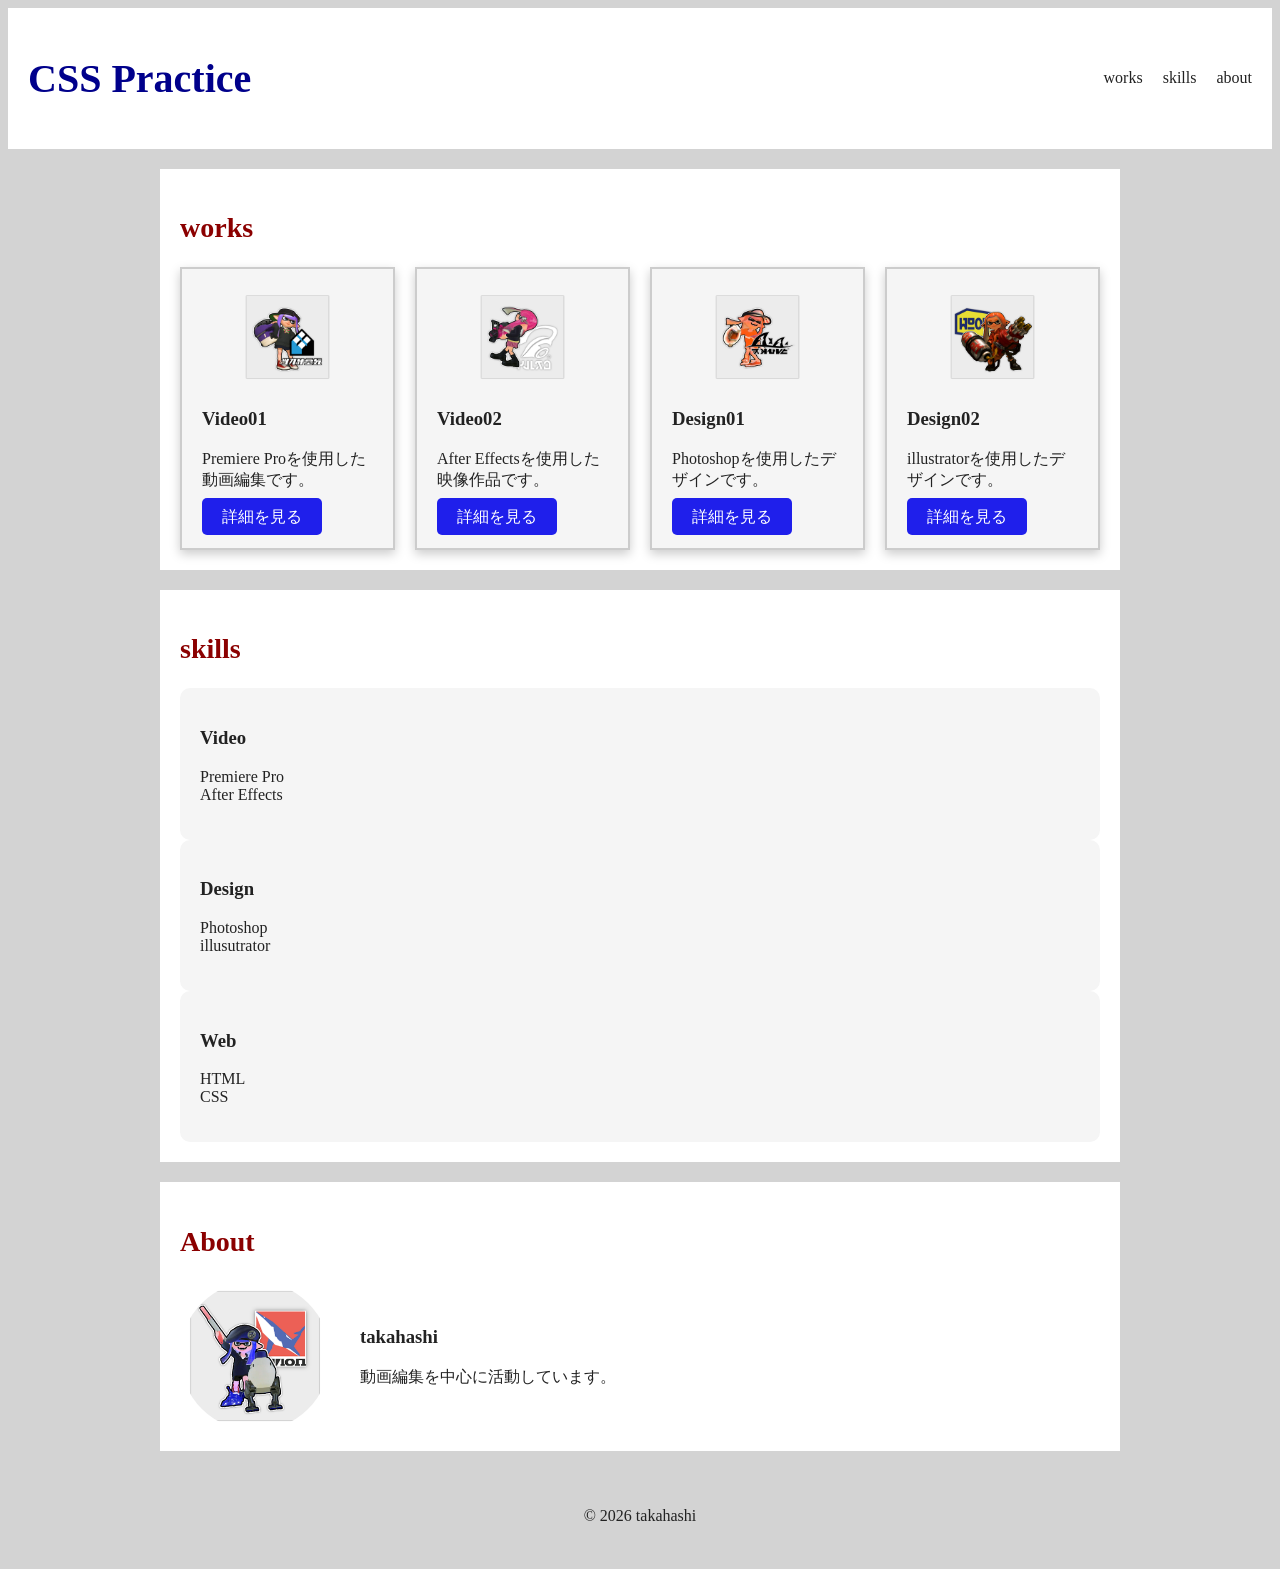
==== index.html @ fbd05a43 "Add files via upload" ====
<!DOCTYPE html>
<html lang="ja">

<head>
    <meta charset="UTF-8">
    <title>CSSpractice1</title>
    
    <link rel="stylesheet" href="css/html.css">
</head>

<body>

    <header class="site-header">
        <h1>CSS Practice</h1>

        <nav class="nav">
            <a href="#works">works</a>
            <a href="#skills">skills</a>
            <a href="#about">about</a>
        </nav>
    </header>

    <main>
        <section id="works" class="section">
            <h2>works</h2>
            <div class="work-list">
                <div class="work-card">
                    <img src="images/practice_image2.png" alt="作品1">
                    <h3>Video01</h3>
                    <p>Premiere Proを使用した動画編集です。</p>
                    <a href="#" class="button">詳細を見る</a>
                </div>

                <div class="work-card">
                    <img src="images/practice_image3.png" alt="作品2">
                    <h3>Video02</h3>
                    <p>After Effectsを使用した映像作品です。</p>
                    <a href="#" class="button">詳細を見る</a>
                </div>

                <div class="work-card">
                    <img src="images/practice_image4.png" alt="作品3">
                    <h3>Design01</h3>
                    <p>Photoshopを使用したデザインです。</p>
                    <a href="#" class="button">詳細を見る</a>
                </div>

                <div class="work-card">
                    <img src="images/practice_image5.png" alt="作品4">
                    <h3>Design02</h3>
                    <p>illustratorを使用したデザインです。</p>
                    <a href="#" class="button">詳細を見る</a>
                </div>
            </div>
        </section>

        <section id="skills" class="section">

            <h2>skills</h2>
            <div class="skills-list">
                <div class="skill">
                    <h3>Video</h3>
                    <p>Premiere Pro<br>After Effects</p>
                </div>

                <div class="skill">
                    <h3>Design</h3>
                    <p>Photoshop<br>illusutrator</p>
                </div>

                <div class="skill">
                    <h3>Web</h3>
                    <p>HTML<br>CSS</p>
                </div>
            </div>
        </section>

        <section id="about" class="section">
            <h2>About</h2>
            <div class="about-content">
                <img src="images/practice_image6.png" alt="プロフィール画像" class="profile-image">

                <div>
                    <h3>takahashi</h3>
                    <p>動画編集を中心に活動しています。</p>
                </div>
            </div>
        </section>
    </main>
    
    <footer class="site-footer">
        <p>© 2026 takahashi</p>
    </footer>
</body>
</html>
---- css/html.css ----
*{
    box-sizing: border-box;
}

body{
    background-color: lightgray;
    color: #222222;
}

.site-header{
    background-color: white;
    padding: 20px;

    display: flex;
    justify-content: space-between;
    align-items: center;
}

h1{
    color: darkblue;
    font-size: 40px;
}

h2{
    color: darkred;
    font-size: 28px;
}

.nav{
    display: flex;
    gap: 20px;
}

.nav a{
    color: #222222;
    text-decoration: none;
}

.nav a:hover{
    color: blue;
}

main{
    max-width: 1000px;
    margin: 0 auto;
}

.section{
    background-color: white;
    padding: 20px;
    margin: 20px;
}

img{
    max-width: 100%;
    height: auto;
}

.work-list{
    display: flex;
    gap: 20px;

    flex-wrap: wrap;
}

.work-card{
    background-color: #f5f5f5;
    padding: 20px;
    flex: 1;
    min-width: 200px;
    border: 2px solid #cccccc;
    
    box-shadow: 0 4px 10px #cccccc;
    transition: 0.3s;
}

.work-card:hover{
    transform: translateY(-5px);
}

.button{
    background-color: rgb(31, 31, 235 );
    color: white;

    padding: 10px 20px;
    border-radius: 5px;
    text-decoration: none;
    transition: 0.3s;
}

.button:hover{
    background-color: rgb(0, 0, 49);
}

.skill-list{
    display: grid;
    grid-template-columns: repeat(3, 1fr);
    gap: 20px;
}

.skill{
    background-color: #f5f5f5;
    padding: 20px;
    border-radius: 10px;
}

.about-content{
    display: flex;
    gap: 30px;
    align-items: center;
}

.profile-image{
    width: 150px;
    height: 150px;
    object-fit: cover;
    border-radius: 50%;
}

.site-footer{
    text-align: center;
    padding: 20px;
}

@media(max-width: 768px){
.site-header{
    flex-direction: column;
    align-items: flex-start;
}

.nav{
    flex-wrap: wrap;
}

.work-list{
    flex-direction: column;
}

.skill-list{
    grid-template-columns: 1fr; 
}

.about-content{
    flex-direction: column;
    align-items: flex-start;
}
}
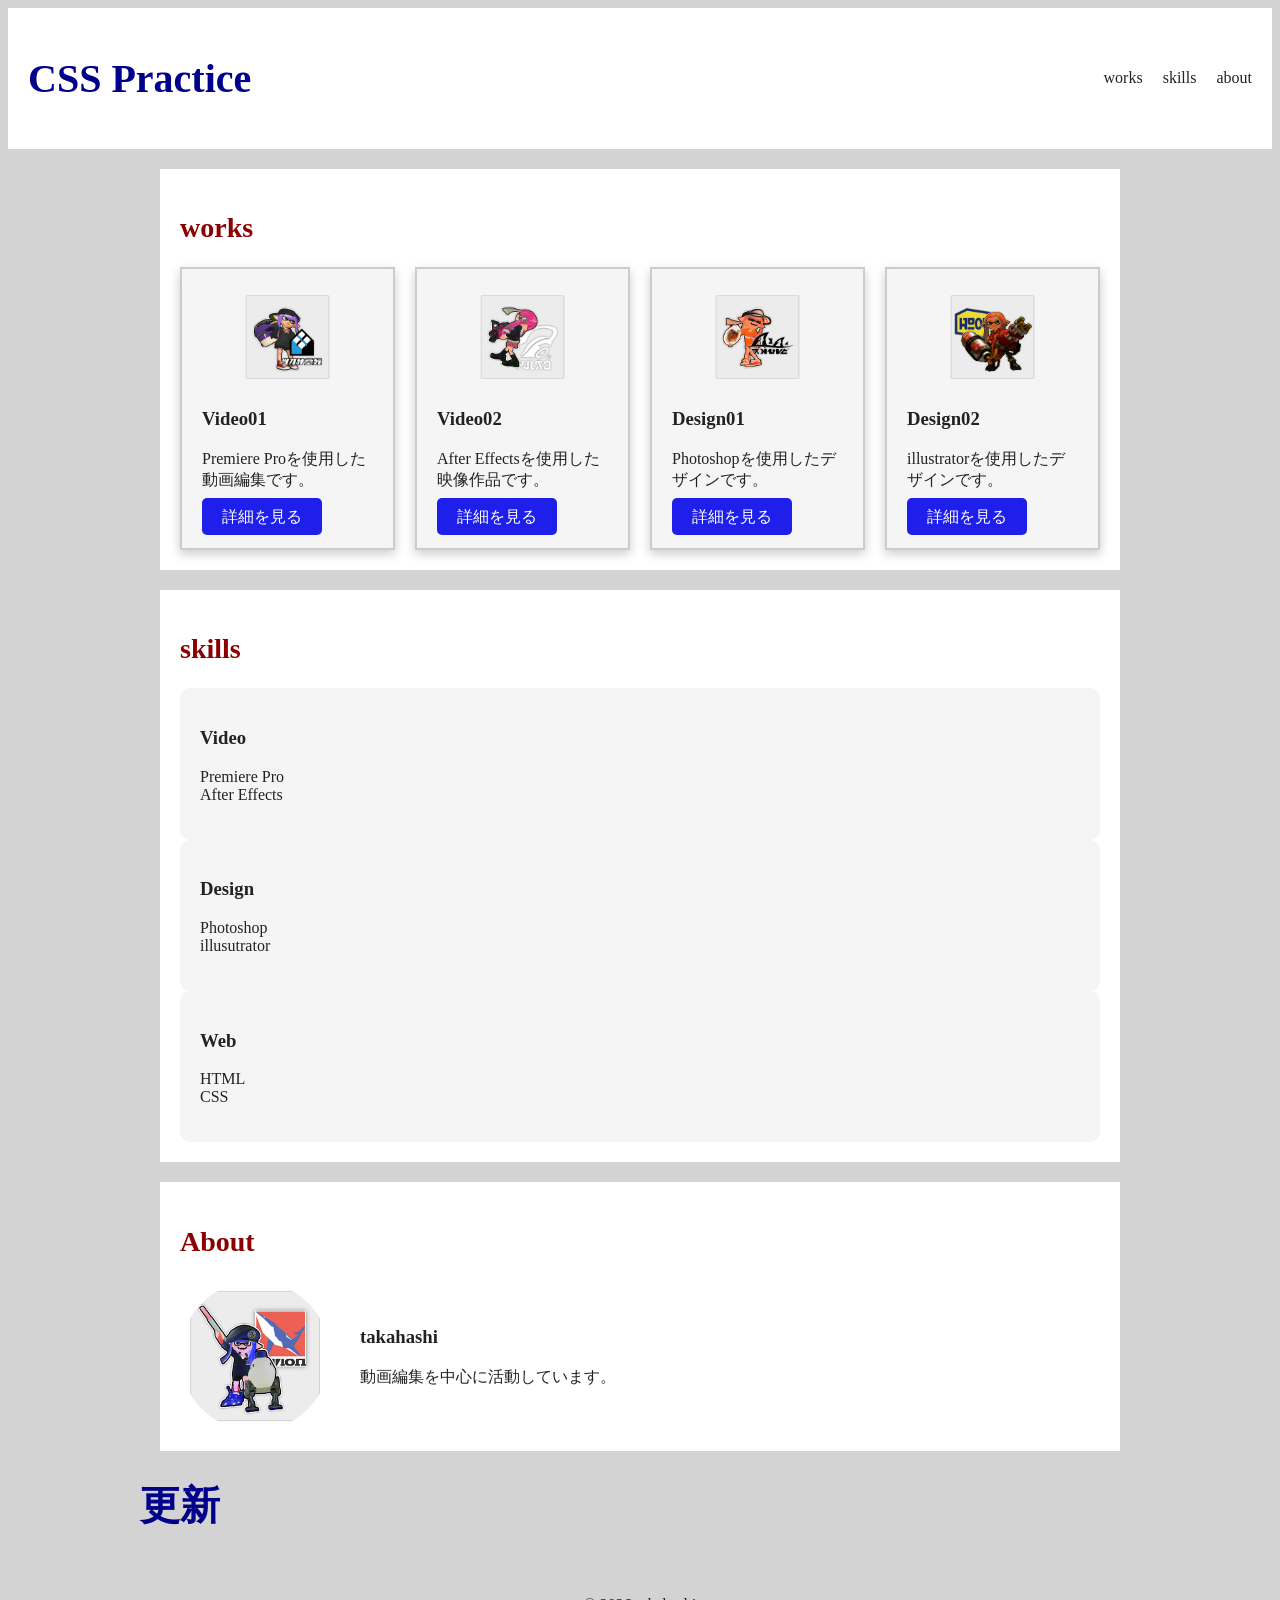
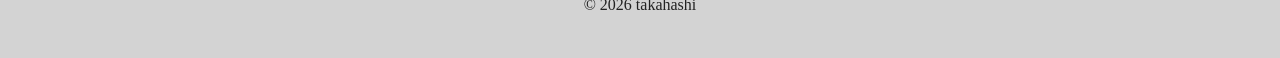
==== commit c34a11b0: "Add files via upload" ====
--- a/index.html
+++ b/index.html
@@ -86,6 +86,8 @@
                 </div>
             </div>
         </section>
+
+        <h1>更新</h1>
     </main>
     
     <footer class="site-footer">
